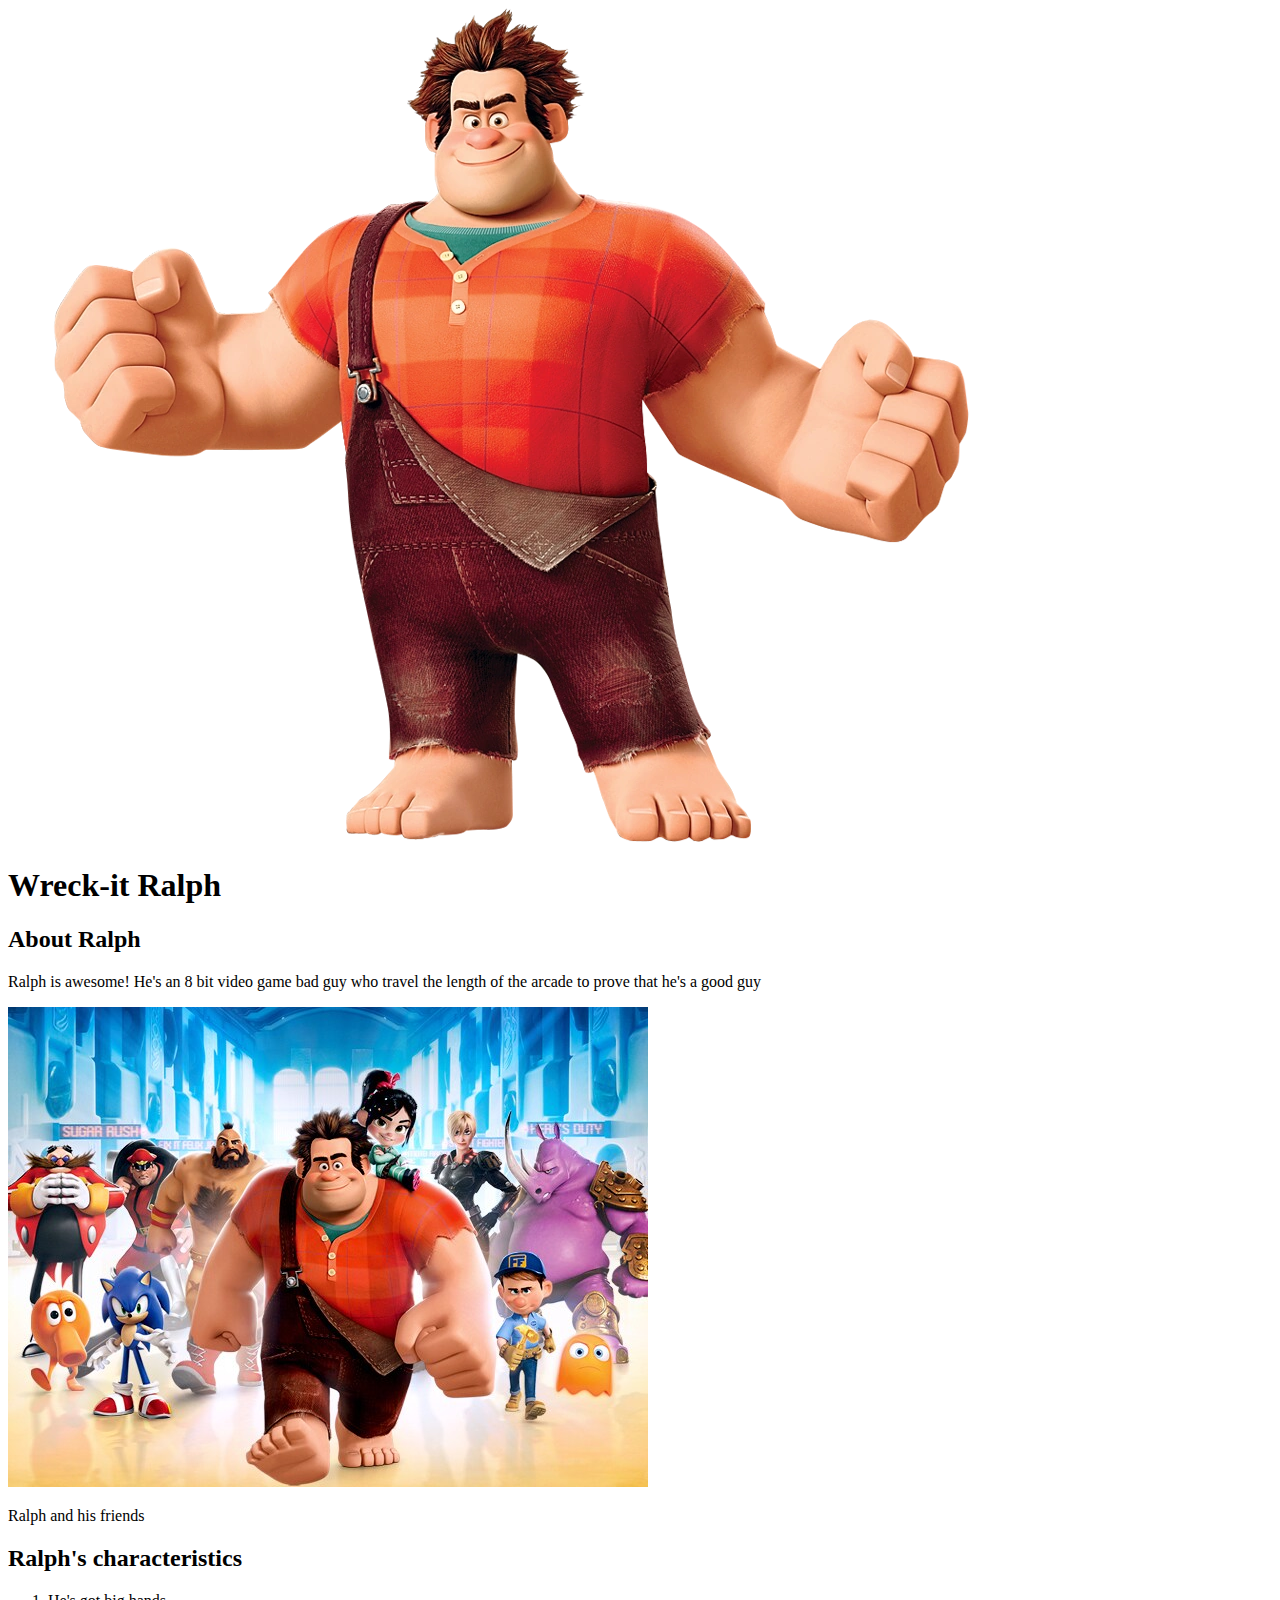
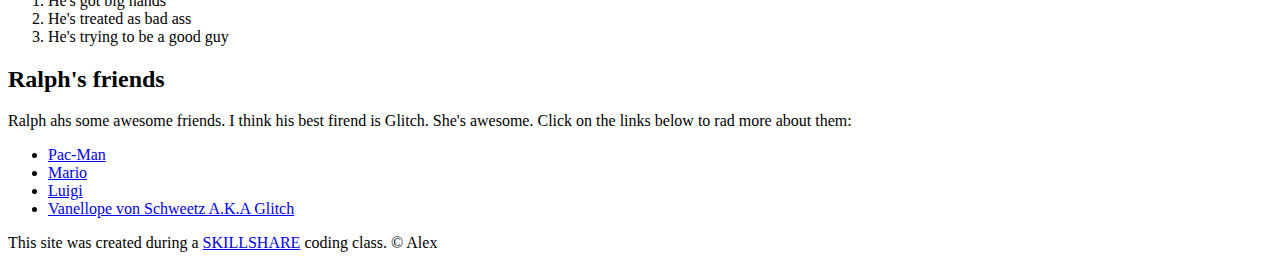
==== index.html @ b4aa29f7 "added character's index.html file and few images" ====
<!DOCTYPE html>
<html>
<head>
	<meta charset="utf-8">
	<meta name="viewport" content="width=device-width, initial-scale=1">
	<title>Wreck-it Ralph</title>
	<link rel="icon" href="img/Ralph.jpeg">
</head>
<body>
	<!-- header element -->
	<header>
		<img src="img/Ralph.jpeg">
		<h1>Wreck-it Ralph</h1>
	</header>
	<!-- Main element  -->
	<main>
		<h2>About Ralph</h2>
		<p>Ralph is awesome! He's an 8 bit video game bad guy who travel the length of the arcade to prove that he's a good guy</p>
		<img src="img/Ralph2.jpeg">
		<p>Ralph and his friends</p>

		<!-- Characteristics -->
		<h2>Ralph's characteristics</h2>
		<ol>
			<li> He's got big hands</li>
			<li>He's treated as bad ass</li>
			<li>He's trying to be a good guy</li>
		</ol>

		<!-- Friends -->
		<h2>Ralph's friends</h2>
		<p>Ralph ahs some awesome friends. I think his best firend is Glitch. She's awesome. Click on the links below to rad more about them:</p>
		<ul>
			<li><a target="_blank"href="https://en.wikipedia.org/wiki/Pac-Man">Pac-Man</a></li>
			<li><a target="_blank" href="https://en.wikipedia.org/wiki/Mario">Mario</a></li>
			<li><a target="_blank" href="https://en.wikipedia.org/wiki/Luigi">Luigi</a></li>
			<li><a target="_blank" href="https://disney.fandom.com/de/wiki/Vanellope_von_Schweetz">Vanellope von Schweetz A.K.A Glitch</a></li>

		</ul>
	</main>
<!-- Footer element -->
<footer>
	<p>This site was created during a <a target="_blank" href="https://www.skillshare.com/en/home">SKILLSHARE</a> coding class. &copy; Alex</p>
</footer>
</body>
</html>
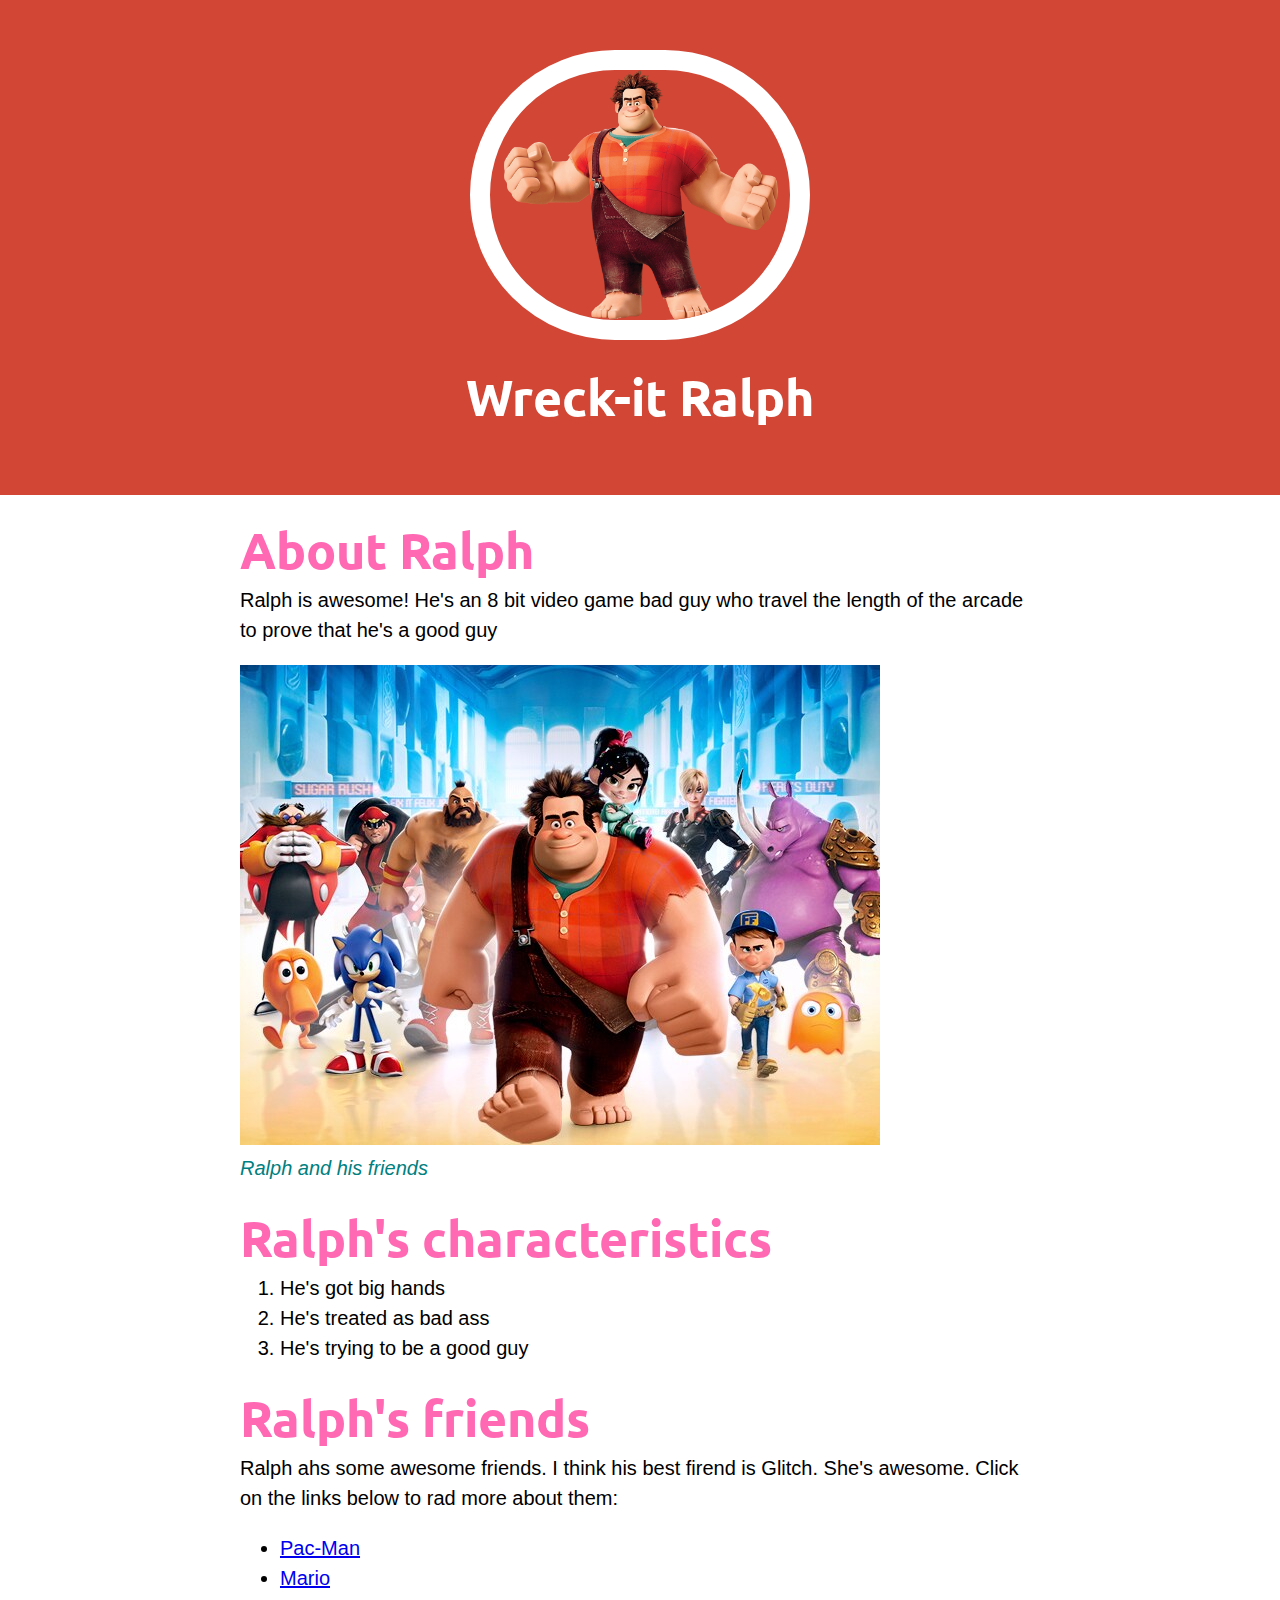
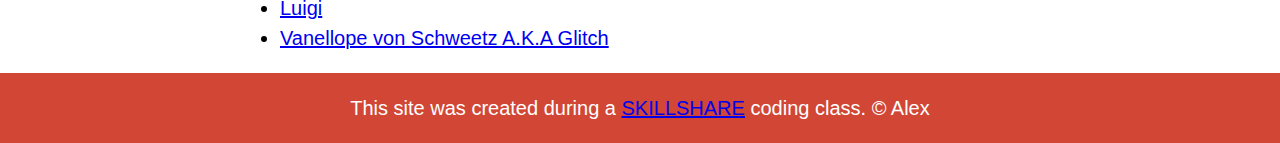
==== commit 56d6c0ec: "wrote the css for the characters website and changed some html" ====
--- a/index.html
+++ b/index.html
@@ -5,6 +5,11 @@
 	<meta name="viewport" content="width=device-width, initial-scale=1">
 	<title>Wreck-it Ralph</title>
 	<link rel="icon" href="img/Ralph.jpeg">
+<link rel="preconnect" href="https://fonts.googleapis.com">
+<link rel="preconnect" href="https://fonts.gstatic.com" crossorigin>
+<link href="https://fonts.googleapis.com/css2?family=Ubuntu:wght@300&display=swap" rel="stylesheet">
+	<link rel="stylesheet" type="text/css" href="css/hero.css">
+
 </head>
 <body>
 	<!-- header element -->
@@ -17,7 +22,7 @@
 		<h2>About Ralph</h2>
 		<p>Ralph is awesome! He's an 8 bit video game bad guy who travel the length of the arcade to prove that he's a good guy</p>
 		<img src="img/Ralph2.jpeg">
-		<p>Ralph and his friends</p>
+		<p class="caption">Ralph and his friends</p>
 
 		<!-- Characteristics -->
 		<h2>Ralph's characteristics</h2>
--- a/css/hero.css
+++ b/css/hero.css
@@ -0,0 +1,79 @@
+body{
+	margin: 0;
+	font-family: Helvetica, Arial, sans-serif;
+	font-size: 20px;
+	line-height: 30px;
+}
+
+header{
+	background-color: #d14635;
+	text-align: center;
+	padding-top: 50px;
+	padding-bottom: 50px;
+}
+
+h1, h2{
+	font-family: 'Ubuntu', sans-serif;
+}
+
+header h1{
+	color: white;
+	font-size: 50px;
+
+}
+
+header img{
+	border-radius: 150px;
+	width: 300px;
+	border: 20px solid white;
+
+}
+
+main{
+	max-width: 800px;
+	margin: 0 auto;
+	padding: 0 20px ;
+}
+main img{
+	max-width: 100%;
+}
+
+h2{
+	font-size: 50px;
+	color: hotpink;
+	margin: 40px 0 10px;
+}
+
+a{
+	color: '#e70c19';
+}
+a:hover{
+	background-color: black;
+}
+
+footer{
+	background-color: #d14635;
+	text-align: center;
+	color: white;
+	padding: 20px;
+}
+
+footer p{
+	margin: 0;
+}
+
+}
+footer a{
+	color: white;
+}
+
+footer a hover{
+	opacity: 5;
+	background-color: transparent;
+}
+
+p.caption{
+	color: teal;
+	font-style: italic;
+	margin-top: 0;
+}